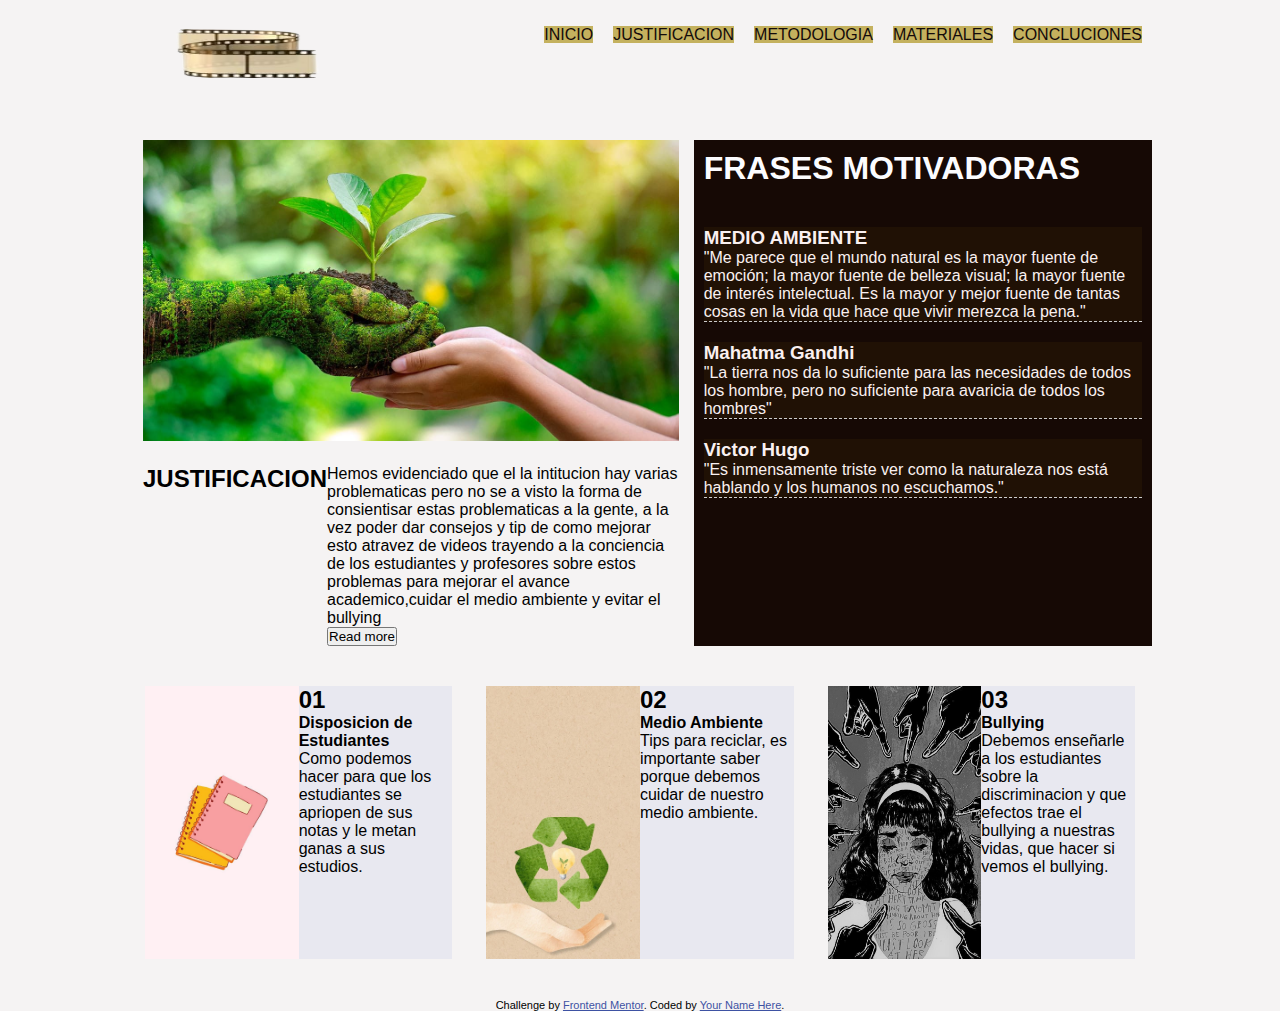
==== Justificacion.html @ 7e2c4f0e "Add files via upload" ====
<!DOCTYPE html>
<html lang="en">

<head>
  <meta charset="UTF-8">
  <meta name="viewport" content="width=device-width, initial-scale=1.0">
  <!-- displays site properly based on user's device -->

  <link rel="icon" type="image/png" sizes="32x32" href="./assets/images/favicon-32x32.png">
  <link rel="stylesheet" href="./news-homepage-main/assets/CSS/style.css">

  <title>Frontend Mentor | News homepage</title>

  <!-- Feel free to remove these styles or customise in your own stylesheet 👍 -->
  <style>
    .attribution {
      font-size: 11px;
      text-align: center;
    }

    .attribution a {
      color: hsl(228, 45%, 44%);
    }
  </style>
</head>

<body>
<img src="./img proyecto/icon-menu.svg"alt=""id= "hamburguer">
  <div id="container">
    <header>
      <div id="logo">
        <img src="./img proyecto/logo.png" alt=""  srcset="">
      </div>
      <nav id="menu">
        <img id="menu-h" src="." alt="">
        <ul>
          <li>
            <a href="./index.html">INICIO</a>
          </li>
          <li>
            <a href="./Justificacion.html">JUSTIFICACION</a>
          </li>
          <li>
            <a href="./Metodologia.html">METODOLOGIA</a>
          </li>
          <li>
            <a href="./Materiales.html">MATERIALES</a>
          </li>
          <li>
            <a href="./Concluciones.html">CONCLUCIONES</a>
          </li>
        </ul>
      </nav>
    </header>
    <div id="content">
      <div id="info">
        <div id="banner">
          <img src="./img proyecto/banner 2.jpg" alt="" srcset="">
        </div>
        <div id="text">
          <h2>JUSTIFICACION</h2>
          <div id="descripcion-2">
            <p>
             Hemos evidenciado que el la intitucion hay varias problematicas pero no se a visto la forma de consientisar estas problematicas a la gente, a la vez poder dar consejos y tip de como mejorar esto atravez de videos trayendo a la conciencia de los estudiantes y profesores sobre estos problemas para mejorar el avance academico,cuidar el medio ambiente y evitar el bullying
            </p>
            <input type="button" value="Read more">
          </div>

        </div>
      </div>
      <div id="barral">
        <h1>FRASES MOTIVADORAS</h1>
        <div id="cards">
          <div class="card">
            <h3> MEDIO AMBIENTE </h3>
            <p>"Me parece que el mundo natural es la mayor fuente de emoción; la mayor fuente de belleza visual; la mayor fuente de interés intelectual. Es la mayor y mejor fuente de tantas cosas en la vida que hace que vivir merezca la pena."</p>
          </div>
          <div class="card">
            <h3>Mahatma Gandhi</h3>
            <p>"La tierra nos da lo suficiente para las necesidades de todos los hombre, pero no suficiente para avaricia de todos los hombres"</p>
          </div>
          <div class="card">
            <h3> Victor Hugo </h3>
            <p>"Es inmensamente triste ver como la naturaleza nos está hablando y los humanos no escuchamos."
            </p>
          </div>
        </div>
      </div>
    </div>
    <footer>
      <div class="tarjeta">
          <div class="infopie">
          <img src="./img proyecto/cosita2.jpg" alt="">
          <div class="textos">
            <h2>01</h2>
          <h4>Disposicion de Estudiantes</h4>
          <p>Como podemos hacer para que los estudiantes se apriopen de sus notas y le metan ganas a sus estudios.</p>
          </div>
        </div>
        <div class="infopie">
          <img src="./img proyecto/cosita1.jpg" alt="">
         <div class="textos"> 
          <h2>02</h2>
          <h4>Medio Ambiente</h4>
          <p>Tips para reciclar, es importante saber porque debemos cuidar de nuestro medio ambiente.</p>
        </div></div>
        <div class="infopie">
          <img src="./img proyecto/cosita3.jpg" alt="">
         <div class="textos">
          <h2>03</h2>
          <h4>Bullying</h4>
          <p>Debemos enseñarle a los estudiantes sobre la discriminacion y que efectos trae el bullying a nuestras vidas, que hacer si vemos el bullying.</p>
         </div>
        </div>
      </div>
    </footer>
  </div>
  <div class="attribution">
    Challenge by <a href="https://www.frontendmentor.io?ref=challenge" target="_blank">Frontend Mentor</a>.
    Coded by <a href="#">Your Name Here</a>.
  </div>
  <script src="./index.js"></script>
</body>
</html>
---- news-homepage-main/assets/CSS/style.css ----
* {
    margin: 0 auto;
    padding: 0;
    font-family: Arial, Helvetica, sans-serif;
}
body{
    background-color: rgb(245, 243, 243);
}
#container {
    width: 80%;
}

header {
    display: flex;
    margin-top: 10px;
    justify-content: space-between;

    height: 90px;
   
}

#logo {
    width: 40%;
    
}

#logo img{
    width: 60%;
    height: 100%;
}

#nav{
    width: 80%;

  
}

nav ul{
    list-style: none;
    height: 50px;
    display: flex;
    align-items: center;
 
}

nav ul li a{
    text-decoration: none;
    color: rgb(19, 10, 10);
    margin: 10px;
    background-color: #c4b15e;
    
}

#hamburguer{
    display: none;
}






/* CONTENIDO */

#content {
    display: flex;
    justify-content: space-between;
    margin-top: 40px;
}

#info {
    width: 55%;
    margin: 0 15px;
}

#info #banner img{
    width: 100%;
    
}

#barral {
    width: 45%;
    margin: 0;
    background-color: #e0d7dc;

}

#text{
    justify-content: space-between;
    margin-top: 20px;
    display: flex;
  
}  

#text h1{
 margin: 0;
 width: 65%;
 font-size: 80px;
 font-weight: 800;
color: #f7f4f4;
}



#text #descripcion{
  margin:  0;
  width: 45%;
  color: azure;
}

#text #descripcion input{
    background-color: black;
    padding: 15px 30px;
    color: #ccc;
    letter-spacing: 3px;
    margin-top: 10px;
}

#content #banner img {
    width: 100%;
}




#barral {
    background-color: #160905;
    color: rgb(0, 0, 0);
    padding: 10px;

}

#barral h1 {
    margin-bottom: 40px;
   color: #fcfcff;
}

#barral #cards .card {
    margin: 20px 0;
    border-bottom: 1px dashed #cccccc;
    background-color: #201105;
    color: #faf0f0;
}

#menu-h{
    display: block;
    position: absolute;
    right: 30px;
    z-index: 20px;
}

footer {
   margin-top: 40px;
   margin-bottom: 40px;
  }

  footer .tarjeta {
    display: flex;
   
  }

  .tarjeta .infopie img{
    width:50%;
  }

  .tarjeta .infopie{
    width: 30%;
    display: flex;
    justify-content: space-between;
    background-color: #e8e8f0;
    
  }
  
  .tarjeta .infopie .textos{
    width: 75%;
    color: #000000;
  }
  .image-description {
    display: flex;
    align-items: center;
  }
  
  .image-description img {
    max-width: 100px;
    margin-right: 10px;
  }
  
  .image-description p {
    margin: 0;

  }

 @media (max-width:480px){
nav{
    position: absolute;
    background-color: #faf0f0;
    height: 1000%;
    top: 0;
    right: 0;
    width: 60%;
}
nav ul{
    flex-direction: column;
    text-align: left;
    margin-top: 60px;
}
nav ul li{
    margin: 20px 0;

}
#menu{
     display: none;
}
#hamburguer{
    width: 13%;
    display: block;
    position: absolute;
    z-index: 20;
    top: 30px;
    right: 40px;
}
header{
    margin-top: 10px;
}
#logo{
margin: 0;

}
#logo img{
    width: 80%;
}
#content {
    flex-direction: column;
}
#info{
    width: 100%;
    margin-bottom: 40px;
}
#barral{
    width: 100%;
}
#text{
    flex-direction: column;
}
#text h1{
     width: 100%;
}
#text #descripcion{
    width: 100%;
}
.tarjeta{
    flex-direction: column;
     
   }
 
 .tarjeta .infopie{
     margin-bottom: 10%;
   
 }
 .tarjeta .infopie{
    width: 100%;
   
    
  }
 }
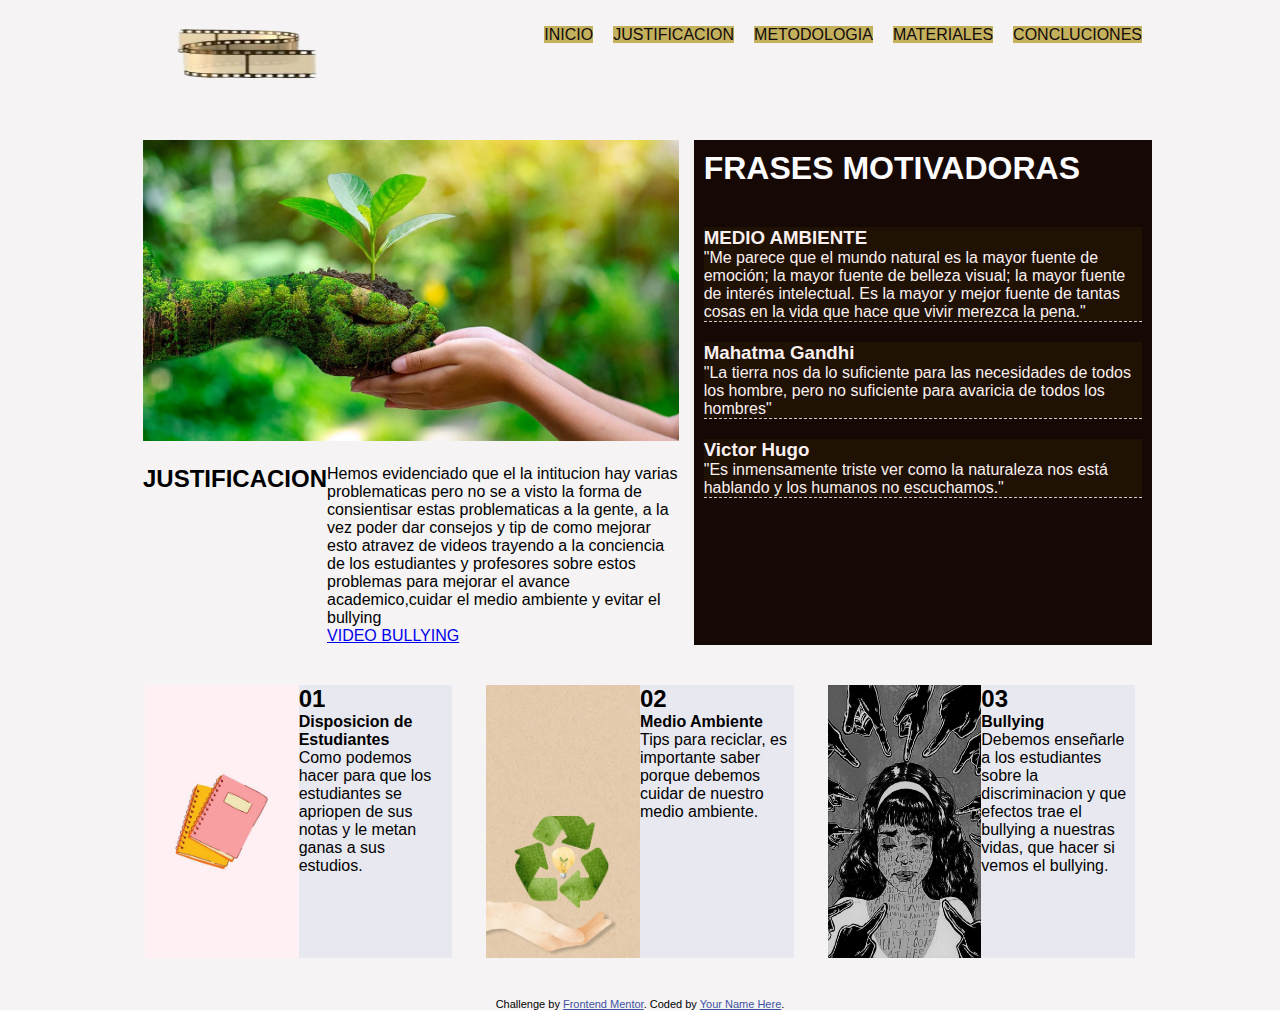
==== commit 42ce780a: "Add files via upload" ====
--- a/Justificacion.html
+++ b/Justificacion.html
@@ -63,7 +63,7 @@
             <p>
              Hemos evidenciado que el la intitucion hay varias problematicas pero no se a visto la forma de consientisar estas problematicas a la gente, a la vez poder dar consejos y tip de como mejorar esto atravez de videos trayendo a la conciencia de los estudiantes y profesores sobre estos problemas para mejorar el avance academico,cuidar el medio ambiente y evitar el bullying
             </p>
-            <input type="button" value="Read more">
+            <a href="https://www.youtube.com/watch?v=3xX5OsdZJ0Q">VIDEO BULLYING</a>
           </div>
 
         </div>
